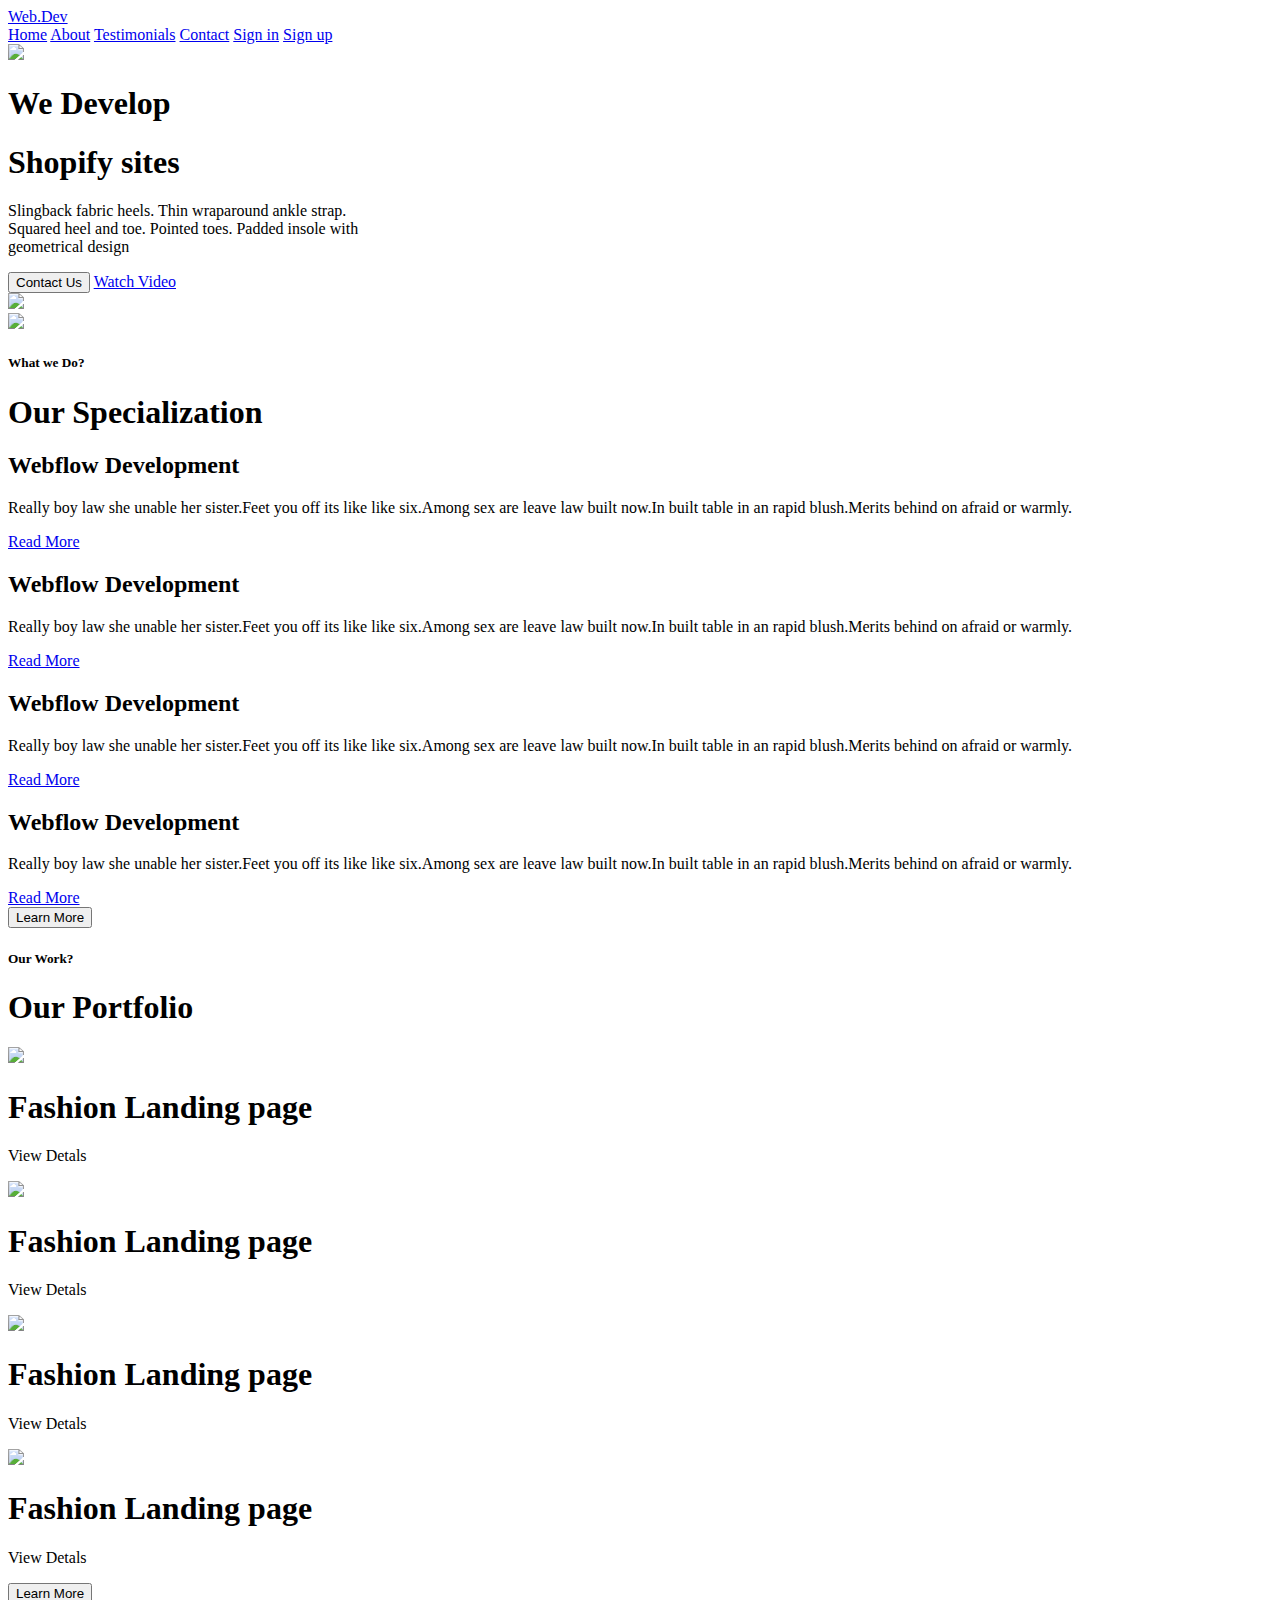
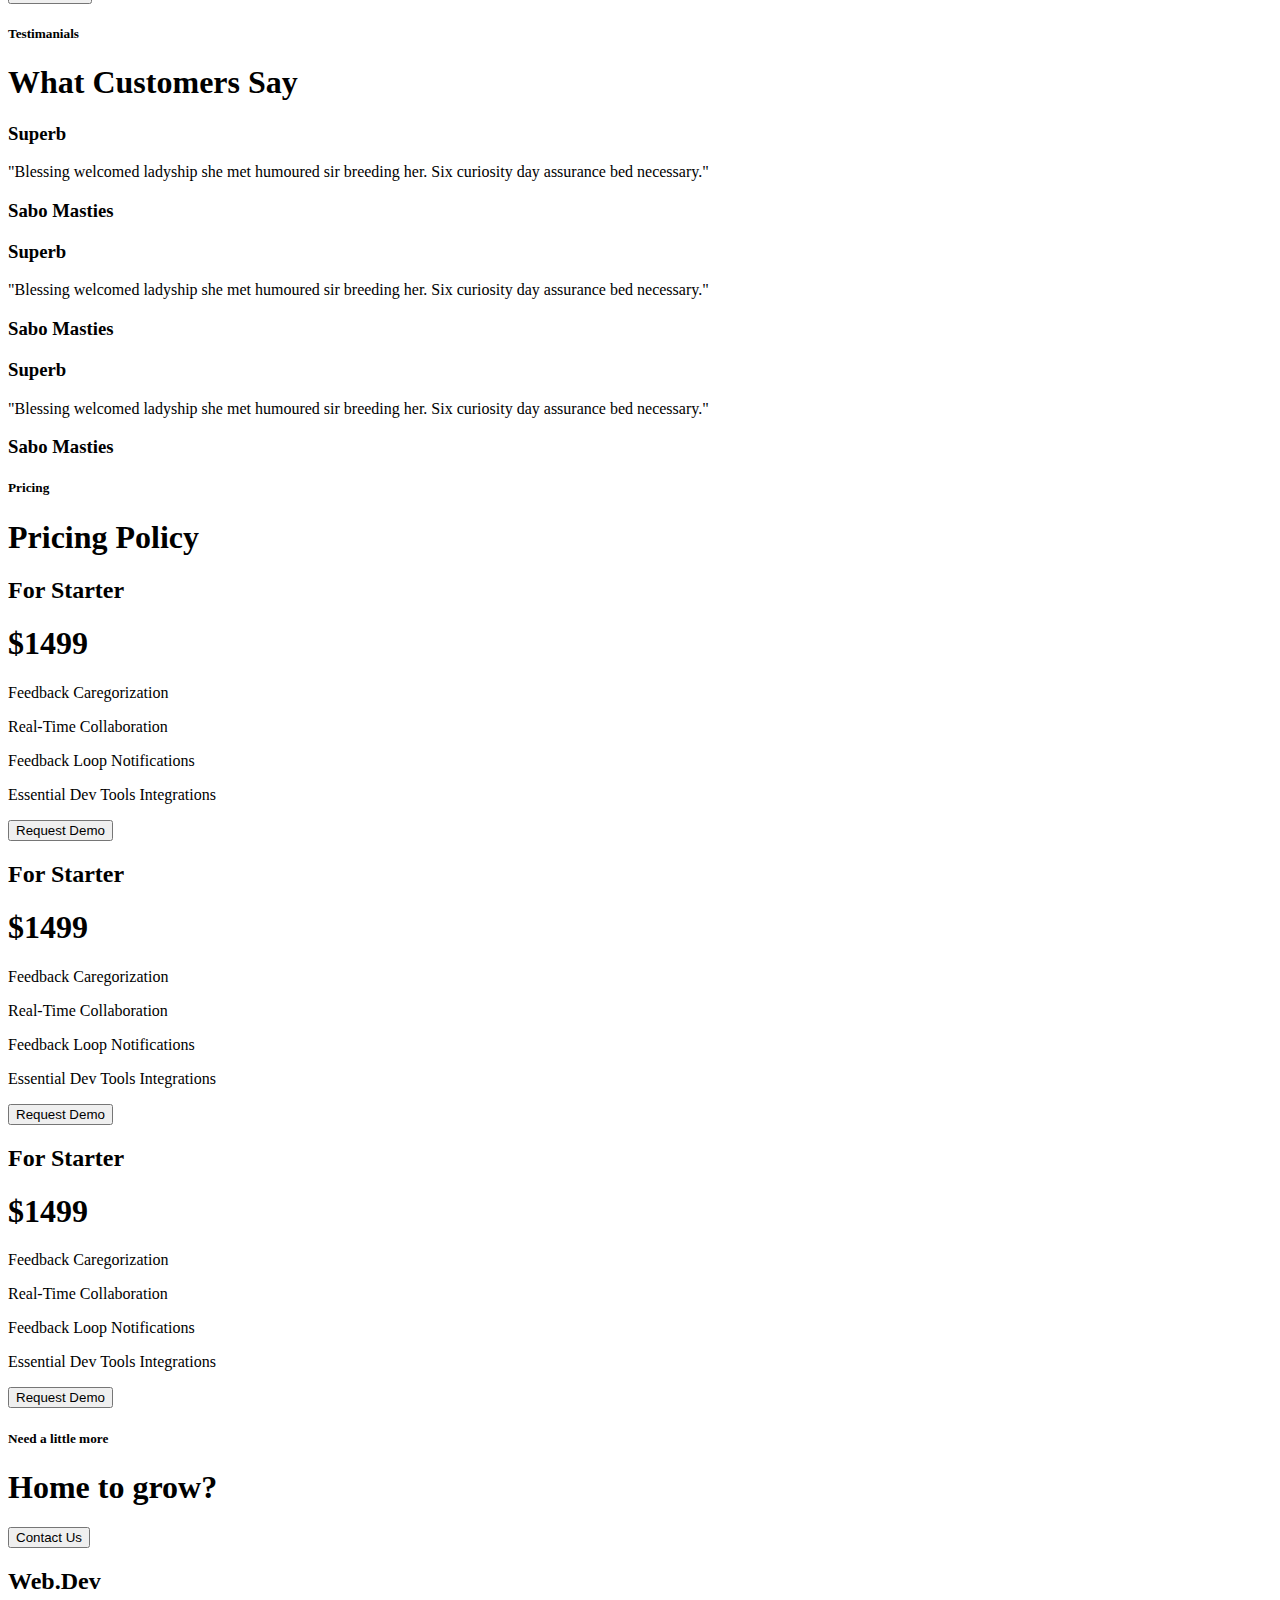
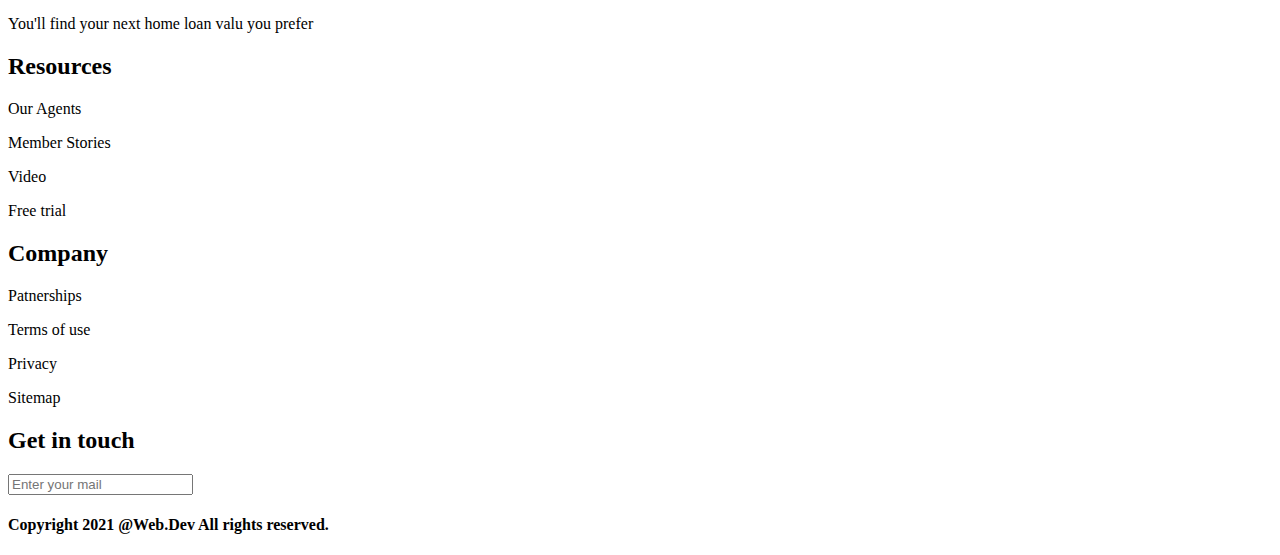
==== index.html @ 9ea7c459 "Create index.html" ====
<!DOCTYPE html>
<html>
	<head>
		<title>Web.Dev</title>
		<link rel="stylesheet" type="text/css" href="style.css">
	</head>
	<body>
		<div id="menu">
			<div class="menu-right">
				<a href="#">Web.Dev</a>
			</div>
			<div class="menu-left">
				<a href="#">Home</a>
				<a href="#">About</a>
				<a href="#">Testimonials</a>
				<a href="#">Contact</a>
				<a href="#">Sign in</a>
				<a class="signup" href="#">Sign up</a>
			</div>
		</div>
		<div id="header1">
			<div class="header1-img1">
				<img src="image/1.png">
			</div>
			<div class="header1-text">
				<h1>We Develop</h1>
				<h1><span>Shopify</span> sites</h1>
				<p>Slingback fabric heels. Thin wraparound ankle strap.<br>Squared heel and toe. Pointed toes. Padded insole with<br>geometrical design</p>
				<div class="hed-text-btn-a">
					<button>Contact Us</button>
					<a href="#">Watch Video</a>
				</div>
			</div>
			<div class="header1-img2">
				<img src="image/2.png">
			</div>
		</div>
		<div id="header2">
			<img src="image/3.png">
		</div>
		<div id="header3">
			<h5>What we Do?</h5>
			<h1>Our Specialization</h1>
			<div class="header3-1">
				<div class="header3-1-1">
					<h2>Webflow Development</h2>
					<p>Really boy law she unable her sister.Feet you off its like like six.Among sex are leave law built now.In built table in an rapid blush.Merits behind on afraid or warmly.</p>
					<a href="#">Read More</a>
				</div>
				<div class="header3-1-2">
					<h2>Webflow Development</h2>
					<p>Really boy law she unable her sister.Feet you off its like like six.Among sex are leave law built now.In built table in an rapid blush.Merits behind on afraid or warmly.</p>
					<a href="#">Read More</a>
				</div>
			</div>
			<div class="header3-2">
				<div class="header3-2-1">
					<h2>Webflow Development</h2>
					<p>Really boy law she unable her sister.Feet you off its like like six.Among sex are leave law built now.In built table in an rapid blush.Merits behind on afraid or warmly.</p>
					<a href="#">Read More</a>
				</div>
				<div class="header3-2-2">
					<h2>Webflow Development</h2>
					<p>Really boy law she unable her sister.Feet you off its like like six.Among sex are leave law built now.In built table in an rapid blush.Merits behind on afraid or warmly.</p>
					<a href="#">Read More</a>
				</div>
			</div>
			<button>Learn More</button>
		</div>
		<div id="header4">
			<h5>Our Work?</h5>
			<h1>Our Portfolio</h1>
			<div class="header4-1">
				<div class="header4-1-1">
					<img src="image/4.png">
					<div>
						<h1>Fashion Landing page</h1>
						<p>View Detals</p>
					</div>
				</div>
				<div class="header4-1-2">
					<img src="image/5.png">
					<div>
						<h1>Fashion Landing page</h1>
						<p>View Detals</p>
					</div>
				</div>
			</div>
			<div class="header4-2">
				<div class="header4-2-1">
					<img src="image/6.png">
					<div>
						<h1>Fashion Landing page</h1>
						<p>View Detals</p>
					</div>
				</div>
				<div class="header4-2-2">
					<img src="image/7.png">
					<div>
						<h1>Fashion Landing page</h1>
						<p>View Detals</p>
					</div>
				</div>
			</div>
			<button>Learn More</button>
		</div>
		<div id="header5">
			<h5>Testimanials</h5>
			<h1>What Customers Say</h1>
			<div class="header5-1">
				<div class="header5-1-1">
					<h3>Superb</h3>
					<p>"Blessing welcomed ladyship she met humoured sir breeding her. Six curiosity day assurance bed necessary."</p>
					<h3>Sabo Masties</h3>
				</div>
				<div class="header5-1-2">
					<h3>Superb</h3>
					<p>"Blessing welcomed ladyship she met humoured sir breeding her. Six curiosity day assurance bed necessary."</p>
					<h3>Sabo Masties</h3>
				</div>
				<div class="header5-1-3">
					<h3>Superb</h3>
					<p>"Blessing welcomed ladyship she met humoured sir breeding her. Six curiosity day assurance bed necessary."</p>
					<h3>Sabo Masties</h3>
				</div>
			</div>
		</div>
		<div id="header6">
			<h5>Pricing</h5>
			<h1>Pricing Policy</h1>
			<div class="header6-1">
				<div class="header6-1-1">
					<h2>For Starter</h2>
					<h1>$1499</h1>
					<p>Feedback Caregorization</p>
					<p>Real-Time Collaboration</p>
					<p>Feedback Loop Notifications</p>
					<p>Essential Dev Tools Integrations</p>
					<button>Request Demo</button>
				</div>
				<div class="header6-1-2">
					<h2>For Starter</h2>
					<h1>$1499</h1>
					<p>Feedback Caregorization</p>
					<p>Real-Time Collaboration</p>
					<p>Feedback Loop Notifications</p>
					<p>Essential Dev Tools Integrations</p>
					<button>Request Demo</button>
				</div>
				<div class="header6-1-3">
					<h2>For Starter</h2>
					<h1>$1499</h1>
					<p>Feedback Caregorization</p>
					<p>Real-Time Collaboration</p>
					<p>Feedback Loop Notifications</p>
					<p>Essential Dev Tools Integrations</p>
					<button>Request Demo</button>
				</div>
			</div>
		</div>
		<div id="header7">
			<h5>Need a little more</h5>
			<h1>Home to grow?</h1>
			<button>Contact Us</button>
		</div>
		<div id="footer">
			<div class="footer-top">
				<div>
					<h2>Web.Dev</h2>
					<p>You'll find your next home loan valu you prefer</p>
				</div>
				<div>
					<h2>Resources</h2>
					<p>Our Agents</p>
					<p>Member Stories</p>
					<p>Video</p>
					<p>Free trial</p>
				</div>
				<div>
					<h2>Company</h2>
					<p>Patnerships</p>
					<p>Terms of use</p>
					<p>Privacy</p>
					<p>Sitemap</p>
				</div>
				<div>
					<h2>Get in touch</h2>
					<input type="email" placeholder="Enter your mail">
				</div>
			</div>
			<div class="footer-bottom">
				<h4>Copyright 2021 @Web.Dev All rights reserved.</h4>
			</div>
		</div>
	</body>	
</html>
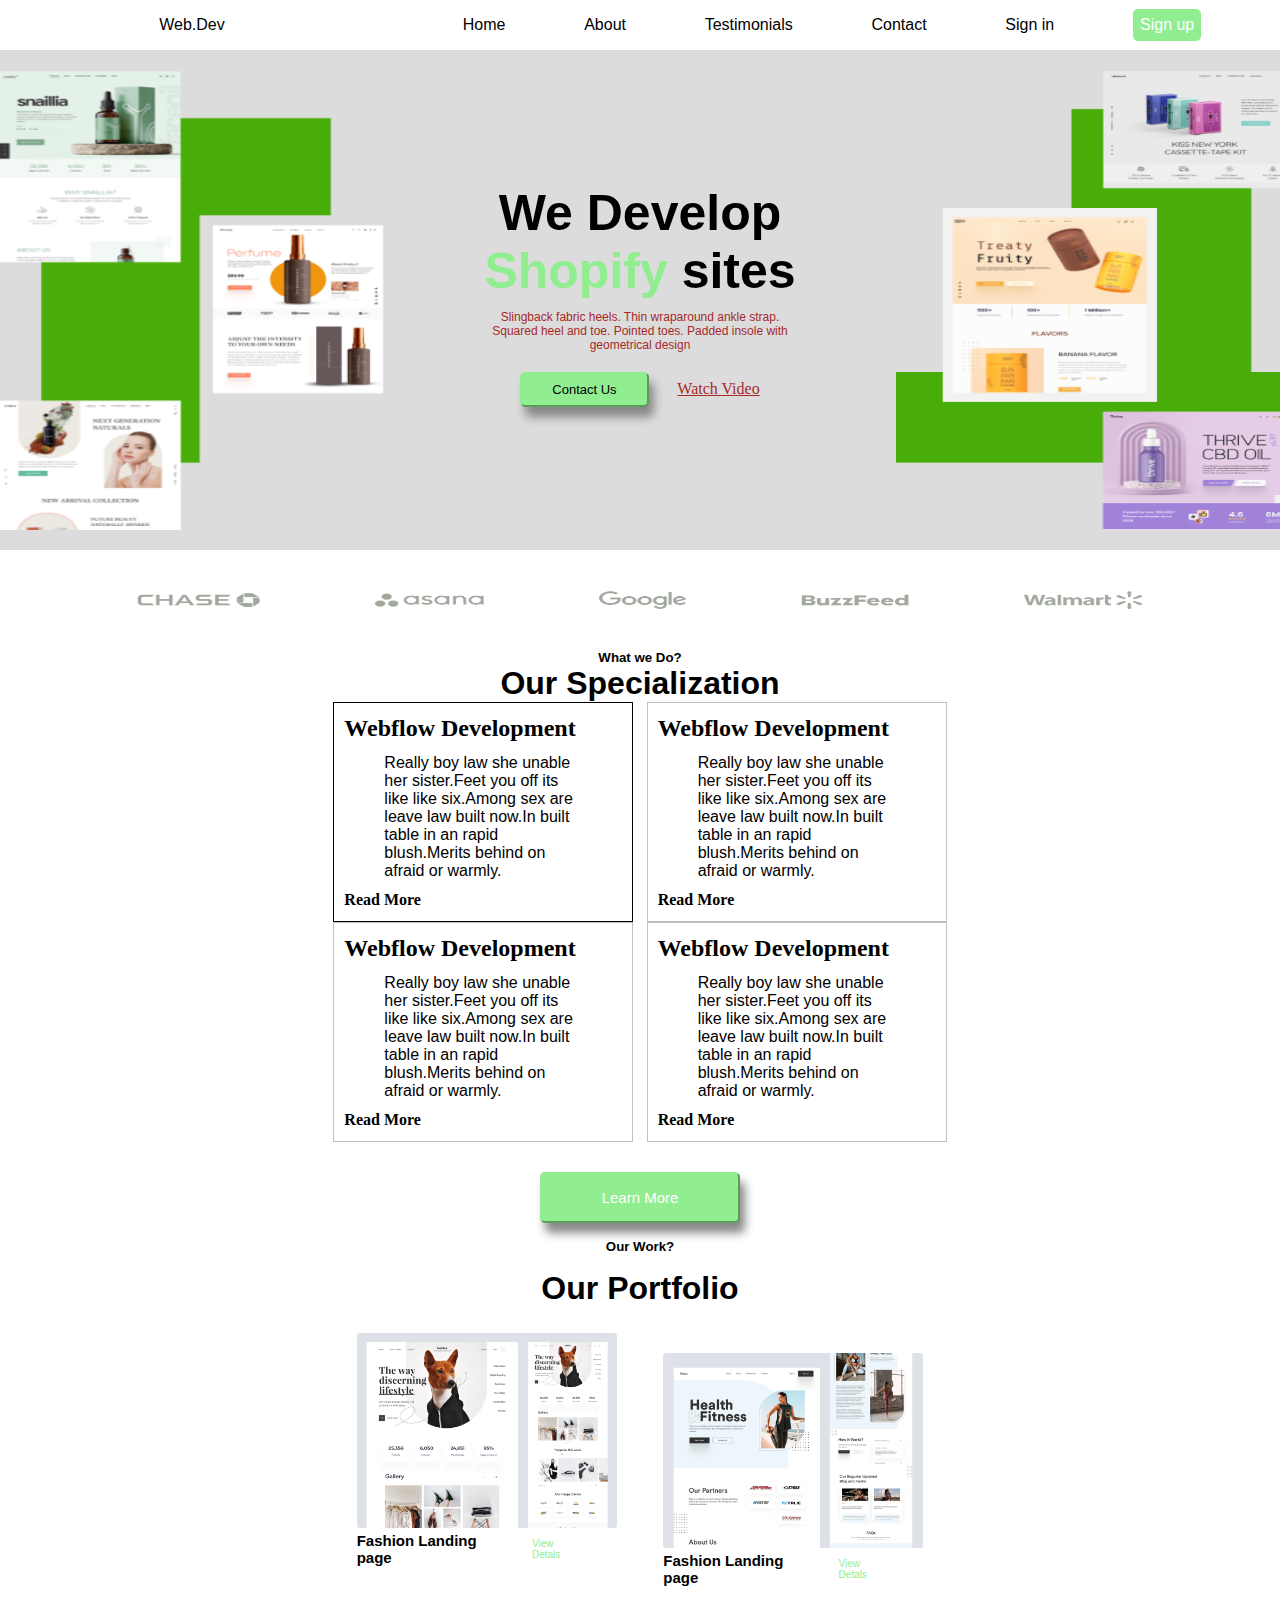
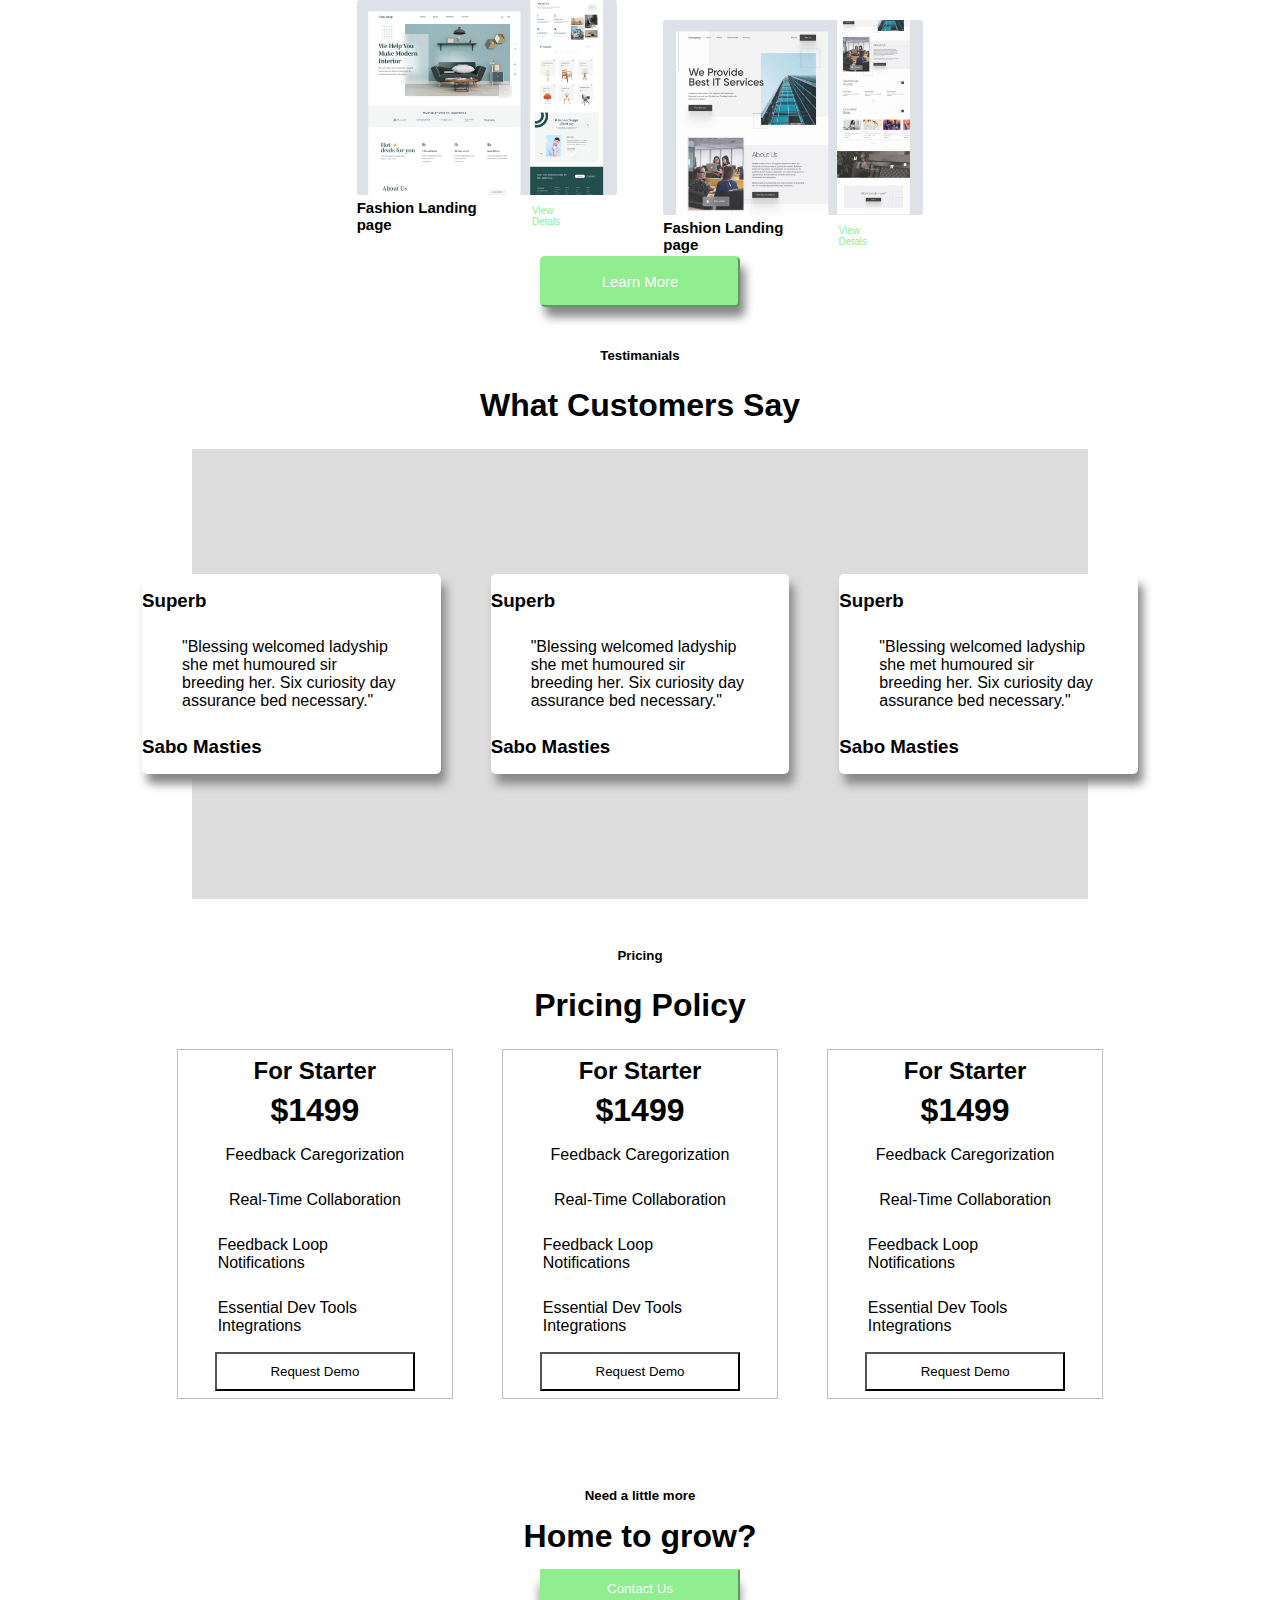
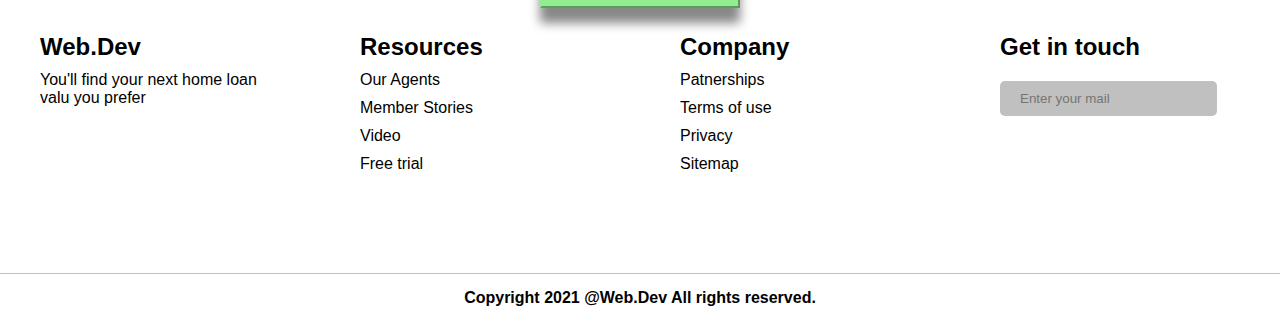
==== commit c5228d7a: "new fires" ====
--- a/index.html
+++ b/index.html
@@ -44,25 +44,25 @@
 			<div class="header3-1">
 				<div class="header3-1-1">
 					<h2>Webflow Development</h2>
-					<p>Really boy law she unable her sister.Feet you off its like like six.Among sex are leave law built now.In built table in an rapid blush.Merits behind on afraid or warmly.</p>
-					<a href="#">Read More</a>
+					<p class="event-p1">Really boy law she unable her sister.Feet you off its like like six.Among sex are leave law built now.In built table in an rapid blush.Merits behind on afraid or warmly.</p>
+					<h4 class="click-event1">Read More</h4>
 				</div>
 				<div class="header3-1-2">
 					<h2>Webflow Development</h2>
-					<p>Really boy law she unable her sister.Feet you off its like like six.Among sex are leave law built now.In built table in an rapid blush.Merits behind on afraid or warmly.</p>
-					<a href="#">Read More</a>
+					<p class="event-p2">Really boy law she unable her sister.Feet you off its like like six.Among sex are leave law built now.In built table in an rapid blush.Merits behind on afraid or warmly.</p>
+					<h4 class="click-event2">Read More</h4>
 				</div>
 			</div>
 			<div class="header3-2">
 				<div class="header3-2-1">
 					<h2>Webflow Development</h2>
-					<p>Really boy law she unable her sister.Feet you off its like like six.Among sex are leave law built now.In built table in an rapid blush.Merits behind on afraid or warmly.</p>
-					<a href="#">Read More</a>
+					<p class="event-p3">Really boy law she unable her sister.Feet you off its like like six.Among sex are leave law built now.In built table in an rapid blush.Merits behind on afraid or warmly.</p>
+					<h4 class="click-event3">Read More</h4>
 				</div>
 				<div class="header3-2-2">
 					<h2>Webflow Development</h2>
-					<p>Really boy law she unable her sister.Feet you off its like like six.Among sex are leave law built now.In built table in an rapid blush.Merits behind on afraid or warmly.</p>
-					<a href="#">Read More</a>
+					<p class="event-p4">Really boy law she unable her sister.Feet you off its like like six.Among sex are leave law built now.In built table in an rapid blush.Merits behind on afraid or warmly.</p>
+					<h4 class="click-event4">Read More</h4>
 				</div>
 			</div>
 			<button>Learn More</button>
@@ -192,5 +192,6 @@
 				<h4>Copyright 2021 @Web.Dev All rights reserved.</h4>
 			</div>
 		</div>
+		<script src="script.js"></script>
 	</body>	
 </html>
--- a/style.css
+++ b/style.css
@@ -0,0 +1,637 @@
+*{
+	margin: 0;
+	padding: 0;
+	box-sizing: border-box;
+}
+
+#menu{
+	width: 100%;
+	height: 50px;
+	/*border: 1px solid black;*/
+	display: flex;
+	flex-direction: row;
+	align-items: center;
+}
+
+.menu-right{
+	width: 30%;
+	/*border: 1px solid black;*/
+	display: flex;
+	justify-content: center;
+}
+
+.menu-left{
+	width: 70%;
+	/*border: 1px solid black;*/
+	display: flex;
+	align-items: center;
+	justify-content: space-evenly;
+}
+
+#menu a{
+	text-decoration: none;
+	color: black;
+	font-family: Arial;
+}
+
+#menu .signup{
+	padding: 7px;
+	background: lightgreen;
+	color: white;
+	border-radius: 5px;
+}
+
+#header1{
+	width: 100%;
+	height: 500px;
+	/*border: 1px solid black;*/
+	display: flex;
+	padding: 20px 0px;
+	background: gainsboro;
+}
+
+.header1-img1{
+	width: 30%;
+	height: 100%;
+	/*border: 1px solid black;*/
+}
+
+.header1-img1 img{
+	width: 100%;
+	height: 100%;
+}
+
+.header1-text{
+	width: 40%;
+	/*border: 1px solid black;*/
+	display: flex;
+	flex-direction: column;
+	justify-content: center;
+	align-items: center;
+}
+
+.header1-text h1{
+	font-family: Arial;
+	font-size: 50px;
+}
+
+.header1-text h1 span{
+	color: lightgreen;
+}
+
+.header1-text p{
+	text-align: center;
+	font-family: Arial;
+	font-size: 12px;
+	color: brown;
+}
+
+.hed-text-btn-a{
+	/*border: 1px solid black;*/
+	padding: 10px 35px;
+}
+
+.hed-text-btn-a button{
+	font-size: 13px;
+	padding: 8px 30px;
+	margin-right: 25px;
+	background: lightgreen;
+	cursor: pointer;
+	border-radius: 5px;
+	border-color: lightgreen;
+	box-shadow: 5px 10px 10px #888888;
+}
+
+.hed-text-btn-a a{
+	color: brown;
+}
+
+.header1-img2{
+	width: 30%;
+	/*border: 1px solid black;*/
+}
+
+.header1-img2 img{
+	width: 100%;
+	height: 100%;
+}
+
+#header2{
+	width: 100%;
+	height: 100px;
+	/*border: 1px solid black;*/
+}
+
+#header2 img{
+	width: 100%;
+	height: 100%;
+}
+
+#header3{
+	width: 100%;
+	/* height: 700px; */
+	/*border: 1px solid black;*/
+	display: flex;
+	flex-direction: column;
+	align-items: center;
+	justify-content: space-evenly;
+}
+
+#header3 h1,h5{
+	font-family: Arial;
+}
+
+.header3-1{
+	width: 50%;
+	/* height: 250px; */
+	/*border: 1px solid black;*/
+	display: flex;
+	justify-content: space-evenly;
+}
+
+.header3-1-1{
+	width: 300px;
+	height: 220px;
+	border: 1px solid black;
+	display: flex;
+	flex-direction: column;
+	justify-content: space-evenly;
+	padding: 10px;
+	/* box-shadow: 5px 10px 10px #888888; */
+}
+
+.header3-1-1 h1,p{
+	font-family: Arial;
+}
+
+.header3-1-1 h4{
+	color: brown;
+	cursor: pointer;
+}
+
+.header3-1-1 h4{
+	color: black;
+}
+
+.header3-1-2{
+	width: 300px;
+	height: 220px;
+	border: 1px solid silver;
+	display: flex;
+	flex-direction: column;
+	justify-content: space-evenly;
+	padding: 10px;
+}
+
+.header3-1-2 h4{
+	color: black;
+	cursor: pointer;
+}
+
+.header3-2{
+	width: 50%;
+	height: 250px;
+	/*border: 1px solid black;*/
+	display: flex;
+	justify-content: space-evenly;
+}
+
+.header3-2-1{
+	width: 300px;
+	height: 220px;
+	border: 1px solid silver;
+	display: flex;
+	flex-direction: column;
+	justify-content: space-evenly;
+	padding: 10px;
+}
+
+.header3-2-1 h4{
+	color: black;
+}
+
+.header3-2-2{
+	width: 300px;
+	height: 220px;
+	border: 1px solid silver;
+	display: flex;
+	flex-direction: column;
+	justify-content: space-evenly;
+	padding: 10px;
+}
+
+.header3-2-2 h4{
+	color: black;
+}
+
+.header3-1-1:hover, .header3-1-2:hover, .header3-2-1:hover, .header3-2-2:hover{
+	box-shadow: 5px 10px 10px #888888;
+}
+
+.header3-1-1 h4:hover,.header3-1-2 h4:hover,.header3-2-1 h4:hover,.header3-2-2 h4:hover{
+	color: lightgreen;
+}
+
+#header3 button{
+	font-family: Arial;
+	font-size: 15px;
+	padding: 15px 60px;
+	color: white;
+	background: lightgreen;
+	border-color: lightgreen;
+	border-radius: 5px;
+	cursor: pointer;
+	box-shadow: 5px 10px 10px #888888;
+}
+
+#header4{
+	width: 100%;
+	height: 700px;
+	/*border: 1px solid black;*/
+	display: flex;
+	flex-direction: column;
+	align-items: center;
+	justify-content: space-evenly;
+}
+
+#header4 h1,h5{
+	font-family: Arial;
+}
+
+.header4-1{
+	width: 50%;
+	height: 250px;
+	/*border: 1px solid black;*/
+	display: flex;
+	justify-content: space-evenly;
+}
+
+.header4-1-1{
+	width: 280px;
+	height: 220px;
+	/*border: 1px solid black;*/
+	display: flex;
+	flex-direction: column;
+	justify-content: space-evenly;
+	padding: 10px;
+}
+
+.header4-1-1 div{
+	width: 100%;
+	display: flex;
+	flex-direction: row;
+	justify-content: space-evenly;
+	align-items: center;
+}
+
+.header4-1-1 div h1{
+	font-family: Arial;
+	font-size: 15px;
+}
+
+.header4-1-1 div p{
+	font-family: Arial;
+	font-size: 10px;
+	color: lightgreen;
+}
+
+.header4-1-2{
+	width: 280px;
+	height: 220px;
+	/*border: 1px solid black;*/
+	display: flex;
+	flex-direction: column;
+	justify-content: space-evenly;
+	padding: 10px;
+	margin-top: 20px; 
+}
+
+.header4-1-2 div{
+	width: 100%;
+	display: flex;
+	flex-direction: row;
+	justify-content: space-evenly;
+	align-items: center;
+}
+
+.header4-1-2 div h1{
+	font-family: Arial;
+	font-size: 15px;
+}
+
+.header4-1-2 div p{
+	font-family: Arial;
+	font-size: 10px;
+	color: lightgreen;
+}
+
+.header4-2{
+	width: 50%;
+	height: 250px;
+	/*border: 1px solid black;*/
+	display: flex;
+	justify-content: space-evenly;
+}
+
+.header4-2-1{
+	width: 280px;
+	height: 220px;
+	/*border: 1px solid black;*/
+	display: flex;
+	flex-direction: column;
+	justify-content: space-evenly;
+	padding: 10px;
+}
+
+.header4-2-1 div{
+	width: 100%;
+	display: flex;
+	flex-direction: row;
+	justify-content: space-evenly;
+	align-items: center;
+}
+
+.header4-2-1 div h1{
+	font-family: Arial;
+	font-size: 15px;
+}
+
+.header4-2-1 div p{
+	font-family: Arial;
+	font-size: 10px;
+	color: lightgreen;
+}
+
+.header4-2-2{
+	width: 280px;
+	height: 220px;
+	/*border: 1px solid black;*/
+	display: flex;
+	flex-direction: column;
+	justify-content: space-evenly;
+	padding: 10px;
+	margin-top: 20px;
+}
+
+.header4-2-2 div{
+	width: 100%;
+	display: flex;
+	flex-direction: row;
+	justify-content: space-evenly;
+	align-items: center;
+}
+
+.header4-2-2 div h1{
+	font-family: Arial;
+	font-size: 15px;
+}
+
+.header4-2-2 div p{
+	font-family: Arial;
+	font-size: 10px;
+	color: lightgreen;
+}
+
+#header4 button{
+	font-family: Arial;
+	font-size: 15px;
+	padding: 15px 60px;
+	color: white;
+	background: lightgreen;
+	border-color: lightgreen;
+	border-radius: 5px;
+	cursor: pointer;
+	box-shadow: 5px 10px 10px #888888;
+}
+
+#header5{
+	width: 100%;
+	height: 600px;
+	/*border: 1px solid black;*/
+	display: flex;
+	flex-direction: column;
+	align-items: center;
+	justify-content: space-evenly;
+}
+
+#header5 h1,h5{
+	font-family: Arial;
+}
+
+.header5-1{
+	width: 70%;
+	height: 450px;
+	/*border: 1px solid black;*/
+	background: gainsboro;
+	display: flex;
+	flex-direction: row;
+	align-items: center;
+}
+
+.header5-1-1{
+	width: 33.5%;
+	height: 200px;
+	/*border: 1px solid black;*/
+	position: relative;
+	right: 50px;
+	background: white;
+	display: flex;
+	flex-direction: column;
+	justify-content: space-evenly;
+	border-radius: 5px;
+	box-shadow: 5px 10px 10px #888888;
+}
+
+.header5-1 h3,p{
+	font-family: Arial;
+}
+
+.header5-1-2{
+	width: 33.5%;
+	height: 200px;
+	/*border: 1px solid black;*/
+	background: white;
+	display: flex;
+	flex-direction: column;
+	justify-content: space-evenly;
+	border-radius: 5px;
+	box-shadow: 5px 10px 10px #888888;
+}
+
+.header5-1-3{
+	width: 33.5%;
+	height: 200px;
+	/*border: 1px solid black;*/
+	position: relative;
+	left: 50px;
+	background: white;
+	display: flex;
+	flex-direction: column;
+	justify-content: space-evenly;
+	border-radius: 5px;
+	box-shadow: 5px 10px 10px #888888;
+}
+
+#header6{
+	width: 100%;
+	height: 550px;
+	/*border: 1px solid black;*/
+	display: flex;
+	flex-direction: column;
+	align-items: center;
+	justify-content: space-evenly;
+}
+
+#header6 h3,p{
+	font-family: Arial;
+}
+
+.header6-1{
+	width: 80%;
+	height: 400px;
+	display: flex;
+	justify-content: space-evenly;
+}
+
+.header6-1-1{
+	width: 27%;
+	height: 350px;
+	border: 1px solid black;
+	display: flex;
+	flex-direction: column;
+	align-items: center;
+	justify-content: space-evenly;
+	border-color: silver;
+}
+
+.header6-1-1 h2, h1, p, button{
+	font-family: Arial;
+}
+
+.header6-1-1 button{
+	width: 200px;
+	padding: 10px;
+	background: white;
+	cursor: pointer;
+}
+
+.header6-1-2{
+	width: 27%;
+	height: 350px;
+	border: 1px solid black;
+	display: flex;
+	flex-direction: column;
+	align-items: center;
+	justify-content: space-evenly;
+	border-color: silver;
+	/* box-shadow: 0px 25px 10px #888888; */
+}
+
+.header6-1-2 h2, h1, p, button{
+	font-family: Arial;
+}
+
+.header6-1-2 button{
+	width: 200px;
+	padding: 10px;
+	background: white;
+	cursor: pointer;
+}
+
+.header6-1-3{
+	width: 27%;
+	height: 350px;
+	border: 1px solid black;
+	display: flex;
+	flex-direction: column;
+	align-items: center;
+	justify-content: space-evenly;
+	border-color: silver;
+}
+
+.header6-1-1:hover, .header6-1-2:hover, .header6-1-3:hover{
+	box-shadow: 0px 25px 10px #888888;
+}
+
+.header6-1-1 button:hover, .header6-1-2 button:hover, .header6-1-3 button:hover{
+	background: lightgreen;
+	color: white;
+	border-color: lightgreen;
+	box-shadow: 0px 15px 10px #888888;
+}
+
+.header6-1-3 h2, h1, p, button{
+	font-family: Arial;
+}
+
+.header6-1-3 button{
+	width: 200px;
+	padding: 10px;
+	background: white;
+	cursor: pointer;
+}
+
+#header7{
+	width: 100%;
+	height: 150px;
+	/*border: 1px solid black;*/
+	display: flex;
+	flex-direction: column;
+	align-items: center;
+	justify-content: space-evenly;
+}
+
+#header7 button{
+	width: 200px;
+	padding: 10px;
+	background: white;
+	cursor: pointer;
+	background: lightgreen;
+	color: white;
+	border-color: lightgreen;
+	box-shadow: 0px 15px 10px #888888;
+}
+
+#footer{
+	width: 100%;
+	height: 300px;
+	/*border: 1px solid black;*/
+}
+
+.footer-top{
+	width: 100%;
+	height: 250px;
+	/*border: 1px solid black;*/
+	display: flex;
+}
+
+.footer-top div{
+	width: 25%;
+	height: 250px;
+	/*border: 1px solid black;*/
+}
+
+.footer-top div h2,p{
+	margin: 10px 40px;
+	font-family: Arial;
+}
+
+.footer-top div input{
+	margin: 10px 40px;
+	padding: 10px 20px;
+	background: silver;
+	border: none;
+	border-radius: 5px;
+}
+
+.footer-bottom{
+	width: 100%;
+	height: 50px;
+	border-top: 1px solid silver;
+}
+
+.footer-bottom h4{
+	text-align: center;
+	margin-top: 15px;
+	font-family: Arial;
+}
